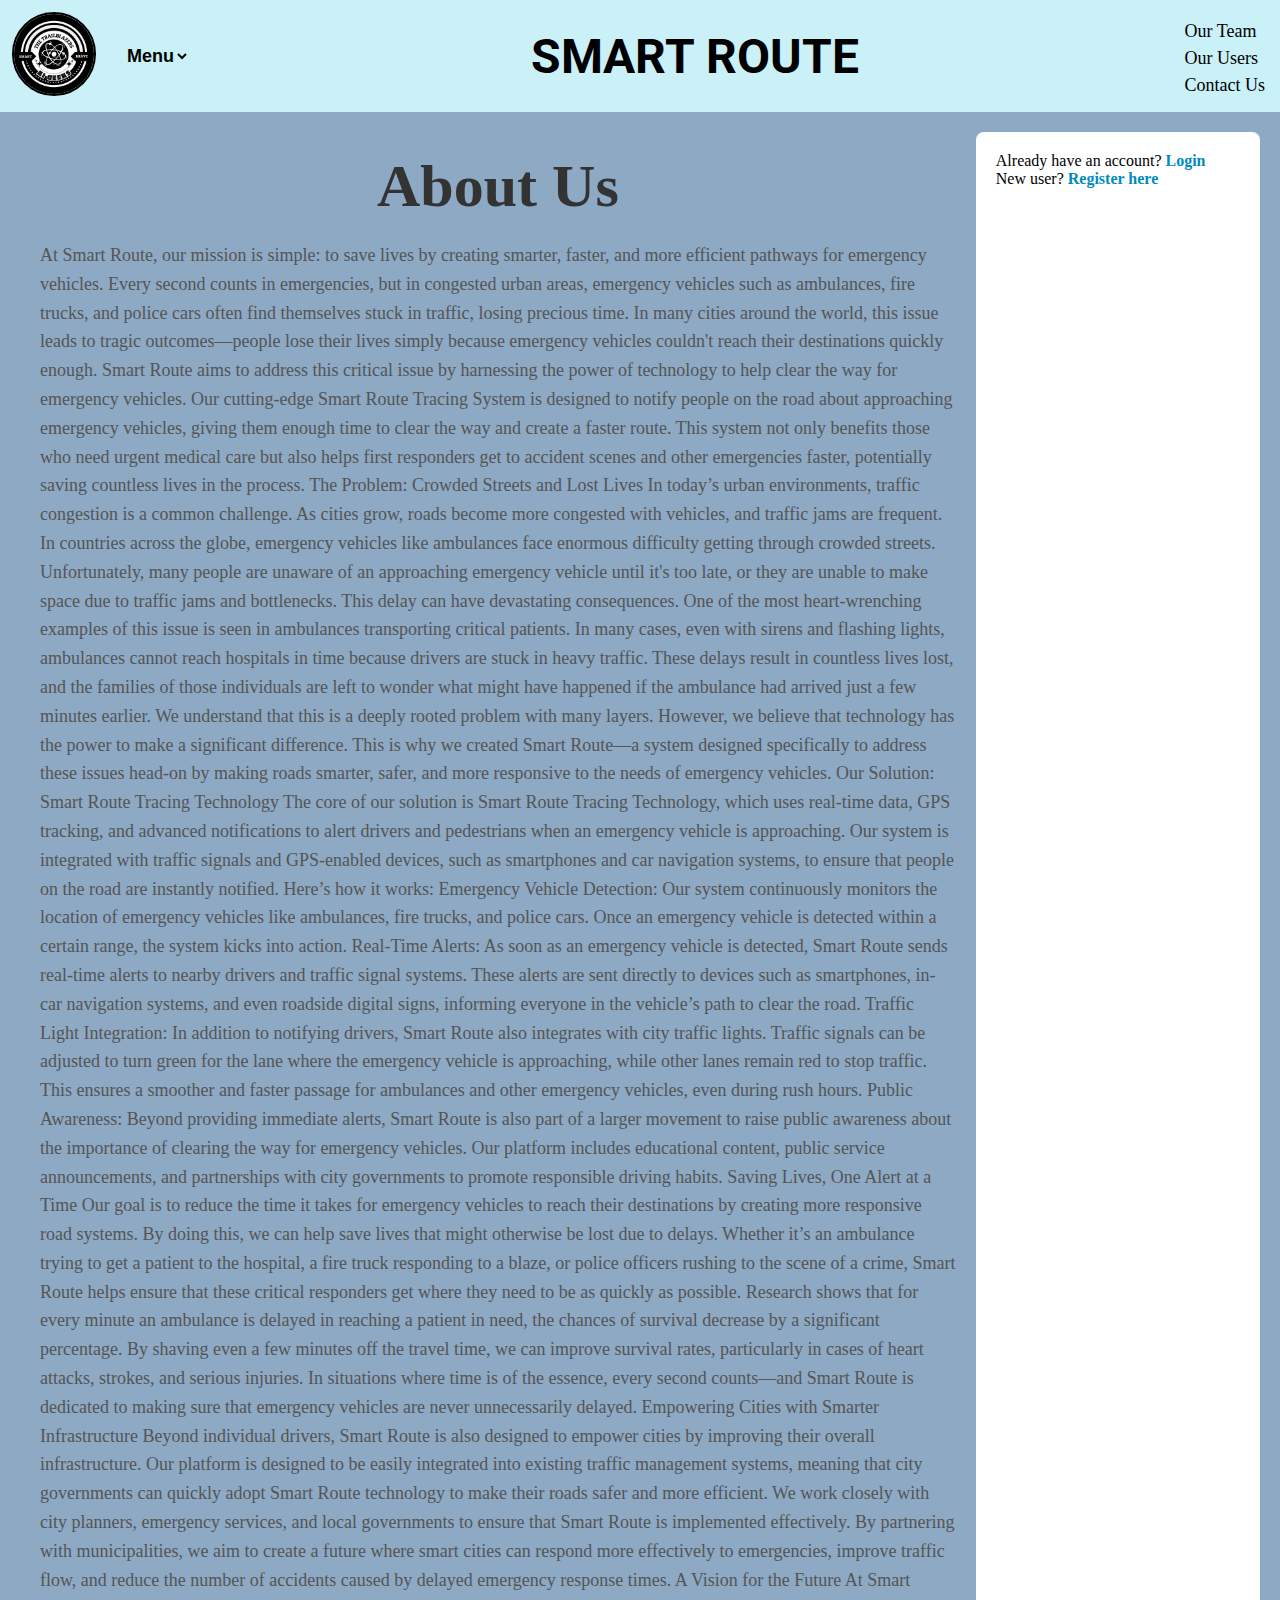
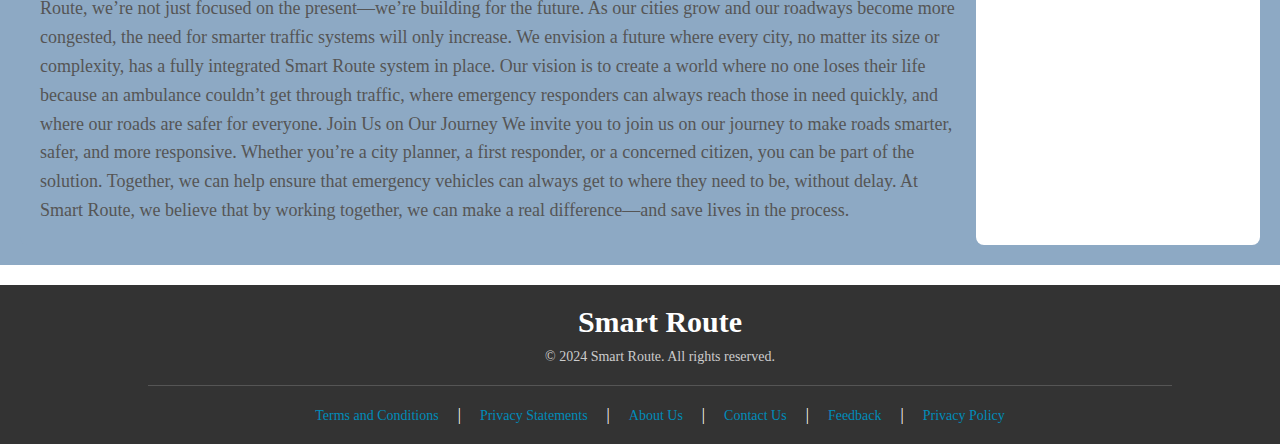
==== index.html @ e802db9f "updated" ====
<!DOCTYPE html>
<html lang="en">

<head>
    <meta charset="UTF-8">
    <meta name="viewport" content="width=device-width, initial-scale=1.0">
    <link rel="stylesheet" href="style.css">
    <link rel="icon" type="image/png" sizes="32x32" href="fav/favicon-32x32.png">
    <link rel="preconnect" href="https://fonts.googleapis.com">
    <link rel="preconnect" href="https://fonts.gstatic.com" crossorigin>
    <link href="https://fonts.googleapis.com/css2?family=Roboto:ital,wght@0,100;0,300;0,400;0,500;0,700;0,900;1,100;1,300;1,400;1,500;1,700;1,900&display=swap" rel="stylesheet">
    <title>Smart Route</title>
</head>

<body>
    <header>
        <nav>
            <div class="logo-class">
                <img src="images util/logo.jpeg" alt="logo">
            </div>
            <div class="menu">
                <select name="Menu" id="menu">
                    <option value="Menu">Menu</option>
                    <option value="1">1</option>
                    <option value="2">2</option>
                    <option value="3">3</option>
                </select>
            </div>
            <h1 class="heading">SMART ROUTE</h1>
            <ul>
                <li><a href="other pages/members.html">Our Team</a></li>
                <li><a href="#service_users">Our Users</a></li>
                <li><a href="contact_us">Contact Us</a></li>
            </ul>
        </nav>
    </header>
    <main>
        <div class="main-container">
            <section class="about-section">
                <h1>About Us</h1>
                <p>At Smart Route, our mission is simple: to save lives by creating smarter, faster, and more efficient pathways for emergency vehicles. Every second counts in emergencies, but in congested urban areas, emergency vehicles such as ambulances, fire trucks, and police cars often find themselves stuck in traffic, losing precious time. In many cities around the world, this issue leads to tragic outcomes—people lose their lives simply because emergency vehicles couldn't reach their destinations quickly enough.
                    Smart Route aims to address this critical issue by harnessing the power of technology to help clear the way for emergency vehicles. Our cutting-edge Smart Route Tracing System is designed to notify people on the road about approaching emergency vehicles, giving them enough time to clear the way and create a faster route. This system not only benefits those who need urgent medical care but also helps first responders get to accident scenes and other emergencies faster, potentially saving countless lives in the process.
            
                    The Problem: Crowded Streets and Lost Lives
                    In today’s urban environments, traffic congestion is a common challenge. As cities grow, roads become more congested with vehicles, and traffic jams are frequent. In countries across the globe, emergency vehicles like ambulances face enormous difficulty getting through crowded streets. Unfortunately, many people are unaware of an approaching emergency vehicle until it's too late, or they are unable to make space due to traffic jams and bottlenecks. This delay can have devastating consequences.
            
                    One of the most heart-wrenching examples of this issue is seen in ambulances transporting critical patients. In many cases, even with sirens and flashing lights, ambulances cannot reach hospitals in time because drivers are stuck in heavy traffic. These delays result in countless lives lost, and the families of those individuals are left to wonder what might have happened if the ambulance had arrived just a few minutes earlier.
            
                    We understand that this is a deeply rooted problem with many layers. However, we believe that technology has the power to make a significant difference. This is why we created Smart Route—a system designed specifically to address these issues head-on by making roads smarter, safer, and more responsive to the needs of emergency vehicles.
            
                    Our Solution: Smart Route Tracing Technology
                    The core of our solution is Smart Route Tracing Technology, which uses real-time data, GPS tracking, and advanced notifications to alert drivers and pedestrians when an emergency vehicle is approaching. Our system is integrated with traffic signals and GPS-enabled devices, such as smartphones and car navigation systems, to ensure that people on the road are instantly notified.
            
                    Here’s how it works:
            
                    Emergency Vehicle Detection: Our system continuously monitors the location of emergency vehicles like ambulances, fire trucks, and police cars. Once an emergency vehicle is detected within a certain range, the system kicks into action.
            
                    Real-Time Alerts: As soon as an emergency vehicle is detected, Smart Route sends real-time alerts to nearby drivers and traffic signal systems. These alerts are sent directly to devices such as smartphones, in-car navigation systems, and even roadside digital signs, informing everyone in the vehicle’s path to clear the road.
            
                    Traffic Light Integration: In addition to notifying drivers, Smart Route also integrates with city traffic lights. Traffic signals can be adjusted to turn green for the lane where the emergency vehicle is approaching, while other lanes remain red to stop traffic. This ensures a smoother and faster passage for ambulances and other emergency vehicles, even during rush hours.
            
                    Public Awareness: Beyond providing immediate alerts, Smart Route is also part of a larger movement to raise public awareness about the importance of clearing the way for emergency vehicles. Our platform includes educational content, public service announcements, and partnerships with city governments to promote responsible driving habits.
            
                    Saving Lives, One Alert at a Time
                    Our goal is to reduce the time it takes for emergency vehicles to reach their destinations by creating more responsive road systems. By doing this, we can help save lives that might otherwise be lost due to delays. Whether it’s an ambulance trying to get a patient to the hospital, a fire truck responding to a blaze, or police officers rushing to the scene of a crime, Smart Route helps ensure that these critical responders get where they need to be as quickly as possible.
            
                    Research shows that for every minute an ambulance is delayed in reaching a patient in need, the chances of survival decrease by a significant percentage. By shaving even a few minutes off the travel time, we can improve survival rates, particularly in cases of heart attacks, strokes, and serious injuries. In situations where time is of the essence, every second counts—and Smart Route is dedicated to making sure that emergency vehicles are never unnecessarily delayed.
            
                    Empowering Cities with Smarter Infrastructure
                    Beyond individual drivers, Smart Route is also designed to empower cities by improving their overall infrastructure. Our platform is designed to be easily integrated into existing traffic management systems, meaning that city governments can quickly adopt Smart Route technology to make their roads safer and more efficient.
            
                    We work closely with city planners, emergency services, and local governments to ensure that Smart Route is implemented effectively. By partnering with municipalities, we aim to create a future where smart cities can respond more effectively to emergencies, improve traffic flow, and reduce the number of accidents caused by delayed emergency response times.
            
                    A Vision for the Future
                    At Smart Route, we’re not just focused on the present—we’re building for the future. As our cities grow and our roadways become more congested, the need for smarter traffic systems will only increase. We envision a future where every city, no matter its size or complexity, has a fully integrated Smart Route system in place.
            
                    Our vision is to create a world where no one loses their life because an ambulance couldn’t get through traffic, where emergency responders can always reach those in need quickly, and where our roads are safer for everyone.
            
                    Join Us on Our Journey
                    We invite you to join us on our journey to make roads smarter, safer, and more responsive. Whether you’re a city planner, a first responder, or a concerned citizen, you can be part of the solution. Together, we can help ensure that emergency vehicles can always get to where they need to be, without delay.
            
                    At Smart Route, we believe that by working together, we can make a real difference—and save lives in the process.
            
                </p> 
            </section>                   
            
            <div class="login-register">
                <p>Already have an account? <a href="other pages/login.html">Login</a></p>
                <p>New user? <a href="other pages/register.html" >Register here</a></p>
            </div>
        </div>

    </main>
    <footer>
        <h2>Smart Route</h2>
        <p>&copy; 2024 Smart Route. All rights reserved.</p>
        
        <hr> <!-- Line separating the content -->
        <div class="footer-list">
            <nav>
                <a href="terms-and-conditions.html">Terms and Conditions</a> |
                <a href="privacy-statements.html">Privacy Statements</a> |
                <a href="about-us.html">About Us</a> |
                <a href="contact-us.html">Contact Us</a> |
                <a href="feedback.html">Feedback</a> |
                <a href="privacy-policy.html">Privacy Policy</a>
            </nav>
        </div>
    </footer>
</body>

</html>
---- style.css ----
*{
    margin: 0;
    padding: 0;
}
header{
    background-color:#caf0f8;
    position: sticky;
    top: 0;
    overflow: hidden;
}
header nav{
    display: flex;
    flex-direction: row;
    flex-wrap: nowrap;
    
}
div.logo-class img{
    margin: 12px;
    height: 5rem;
    width: 5rem;
    border: 2px solid black;
    border-radius: 50%;
    text-align: center;
    display: inline;

}
div.menu{
    margin: auto 15px;
}
select{
    background-color: #caf0f8;
    border: none;
    font-size: large;
    font-weight: bold;
}
h1.heading{
    margin: auto;
    font-weight: bolder;
    font-size: xxx-large;
    font-family: "Roboto", system-ui;
    font-weight: 700;
    font-style: normal;
}
nav ul {
    list-style-type: none;
    font-size: large;
    margin-top: 15px;
    margin-right: 15px;
}
nav ul li{
    margin-top: 6px;
}
nav ul li a{
    text-decoration: none;
    color: black;
}
/* main section */
main {
    background-color:#8da9c4;
    margin: 0;
    padding: 0;
}
.main-container {
    display: flex;
    justify-content: space-between; 
    padding: 20px;
  
}
.about-section {
    background-color: #fff;
    padding: 20px;
    border-radius: 8px;
    width: 75%; 
    background-color:#8da9c4;
}
.about-section h1 {
    font-size: 60px;
    color: #333;
    margin: 0 0 20px 0;
    text-align: center;
}
.about-section p {
    font-size: 18px;
    line-height: 1.6;
    color: #555;
}
.login-register {
    background-color: #fff;
    padding: 20px;
    border-radius: 8px;
    width: 20%; 
}
.login-register a {
    color: #008cba;
    text-decoration: none;
    font-weight: bold;
}

.login-register a:hover {
    text-decoration: underline;
}


/*footer*/
footer {
    background-color: #333;
    color: #fff;
    text-align: center;
    padding: 20px;
    margin-top: 20px;
    width: 100%;
}
footer h2 {
    font-size: 30px; 
    margin: 0;
    padding: 0;
    color: #ffffff;
}
footer p {
    margin: 10px 0;
    font-size: 14px;
    color: #cccccc;
}

footer hr {
    border: 0;
    height: 1px;
    background-color: #555;
    margin: 20px auto; 
    width: 80%; 
}


footer nav {
    text-align: center; 
}

footer nav a {
    color: #008cba;
    text-decoration: none;
    font-size: 14px;
    margin: 0 15px;
    display: inline-block;
}

footer nav a:hover {
    text-decoration: underline;
    color: #ffffff;
}

footer nav {
    margin-top: 10px;
}


@media (max-width: 600px) {
    footer h2 {
        font-size: 24px; 
    }
    
    footer nav a {
        display: block;
        margin: 5px 0;
    }

    footer hr {
        width: 90%; 
    }
}
div.footer-list{
    width: 57%;
    margin: auto;
}
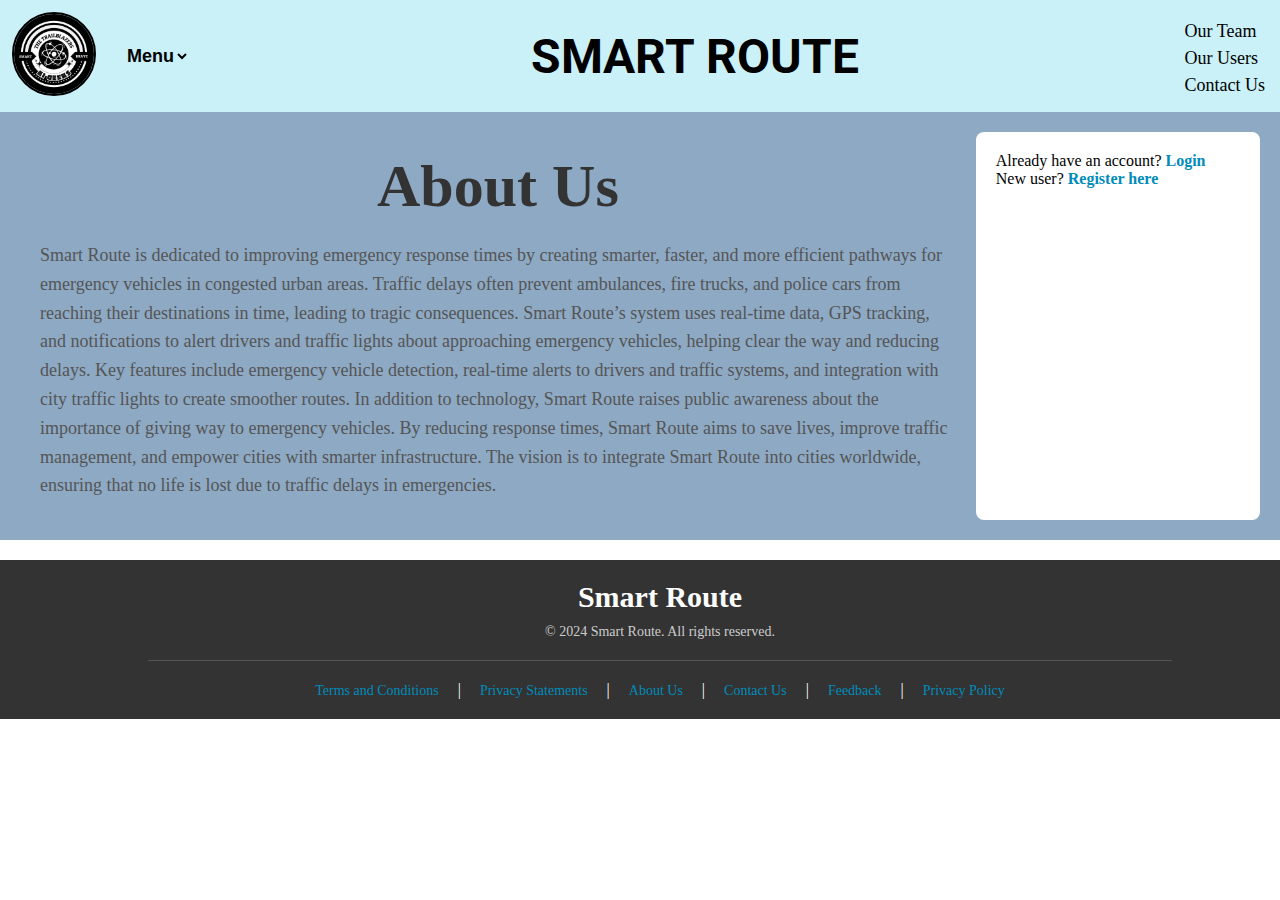
==== commit 73cda4a9: "description" ====
--- a/index.html
+++ b/index.html
@@ -38,50 +38,12 @@
         <div class="main-container">
             <section class="about-section">
                 <h1>About Us</h1>
-                <p>At Smart Route, our mission is simple: to save lives by creating smarter, faster, and more efficient pathways for emergency vehicles. Every second counts in emergencies, but in congested urban areas, emergency vehicles such as ambulances, fire trucks, and police cars often find themselves stuck in traffic, losing precious time. In many cities around the world, this issue leads to tragic outcomes—people lose their lives simply because emergency vehicles couldn't reach their destinations quickly enough.
-                    Smart Route aims to address this critical issue by harnessing the power of technology to help clear the way for emergency vehicles. Our cutting-edge Smart Route Tracing System is designed to notify people on the road about approaching emergency vehicles, giving them enough time to clear the way and create a faster route. This system not only benefits those who need urgent medical care but also helps first responders get to accident scenes and other emergencies faster, potentially saving countless lives in the process.
-            
-                    The Problem: Crowded Streets and Lost Lives
-                    In today’s urban environments, traffic congestion is a common challenge. As cities grow, roads become more congested with vehicles, and traffic jams are frequent. In countries across the globe, emergency vehicles like ambulances face enormous difficulty getting through crowded streets. Unfortunately, many people are unaware of an approaching emergency vehicle until it's too late, or they are unable to make space due to traffic jams and bottlenecks. This delay can have devastating consequences.
-            
-                    One of the most heart-wrenching examples of this issue is seen in ambulances transporting critical patients. In many cases, even with sirens and flashing lights, ambulances cannot reach hospitals in time because drivers are stuck in heavy traffic. These delays result in countless lives lost, and the families of those individuals are left to wonder what might have happened if the ambulance had arrived just a few minutes earlier.
-            
-                    We understand that this is a deeply rooted problem with many layers. However, we believe that technology has the power to make a significant difference. This is why we created Smart Route—a system designed specifically to address these issues head-on by making roads smarter, safer, and more responsive to the needs of emergency vehicles.
-            
-                    Our Solution: Smart Route Tracing Technology
-                    The core of our solution is Smart Route Tracing Technology, which uses real-time data, GPS tracking, and advanced notifications to alert drivers and pedestrians when an emergency vehicle is approaching. Our system is integrated with traffic signals and GPS-enabled devices, such as smartphones and car navigation systems, to ensure that people on the road are instantly notified.
-            
-                    Here’s how it works:
-            
-                    Emergency Vehicle Detection: Our system continuously monitors the location of emergency vehicles like ambulances, fire trucks, and police cars. Once an emergency vehicle is detected within a certain range, the system kicks into action.
-            
-                    Real-Time Alerts: As soon as an emergency vehicle is detected, Smart Route sends real-time alerts to nearby drivers and traffic signal systems. These alerts are sent directly to devices such as smartphones, in-car navigation systems, and even roadside digital signs, informing everyone in the vehicle’s path to clear the road.
-            
-                    Traffic Light Integration: In addition to notifying drivers, Smart Route also integrates with city traffic lights. Traffic signals can be adjusted to turn green for the lane where the emergency vehicle is approaching, while other lanes remain red to stop traffic. This ensures a smoother and faster passage for ambulances and other emergency vehicles, even during rush hours.
-            
-                    Public Awareness: Beyond providing immediate alerts, Smart Route is also part of a larger movement to raise public awareness about the importance of clearing the way for emergency vehicles. Our platform includes educational content, public service announcements, and partnerships with city governments to promote responsible driving habits.
-            
-                    Saving Lives, One Alert at a Time
-                    Our goal is to reduce the time it takes for emergency vehicles to reach their destinations by creating more responsive road systems. By doing this, we can help save lives that might otherwise be lost due to delays. Whether it’s an ambulance trying to get a patient to the hospital, a fire truck responding to a blaze, or police officers rushing to the scene of a crime, Smart Route helps ensure that these critical responders get where they need to be as quickly as possible.
-            
-                    Research shows that for every minute an ambulance is delayed in reaching a patient in need, the chances of survival decrease by a significant percentage. By shaving even a few minutes off the travel time, we can improve survival rates, particularly in cases of heart attacks, strokes, and serious injuries. In situations where time is of the essence, every second counts—and Smart Route is dedicated to making sure that emergency vehicles are never unnecessarily delayed.
-            
-                    Empowering Cities with Smarter Infrastructure
-                    Beyond individual drivers, Smart Route is also designed to empower cities by improving their overall infrastructure. Our platform is designed to be easily integrated into existing traffic management systems, meaning that city governments can quickly adopt Smart Route technology to make their roads safer and more efficient.
-            
-                    We work closely with city planners, emergency services, and local governments to ensure that Smart Route is implemented effectively. By partnering with municipalities, we aim to create a future where smart cities can respond more effectively to emergencies, improve traffic flow, and reduce the number of accidents caused by delayed emergency response times.
-            
-                    A Vision for the Future
-                    At Smart Route, we’re not just focused on the present—we’re building for the future. As our cities grow and our roadways become more congested, the need for smarter traffic systems will only increase. We envision a future where every city, no matter its size or complexity, has a fully integrated Smart Route system in place.
-            
-                    Our vision is to create a world where no one loses their life because an ambulance couldn’t get through traffic, where emergency responders can always reach those in need quickly, and where our roads are safer for everyone.
-            
-                    Join Us on Our Journey
-                    We invite you to join us on our journey to make roads smarter, safer, and more responsive. Whether you’re a city planner, a first responder, or a concerned citizen, you can be part of the solution. Together, we can help ensure that emergency vehicles can always get to where they need to be, without delay.
-            
-                    At Smart Route, we believe that by working together, we can make a real difference—and save lives in the process.
-            
-                </p> 
+                <p>
+                    Smart Route is dedicated to improving emergency response times by creating smarter, faster, and more efficient pathways for emergency vehicles in congested urban areas. Traffic delays often prevent ambulances, fire trucks, and police cars from reaching their destinations in time, leading to tragic consequences. Smart Route’s system uses real-time data, GPS tracking, and notifications to alert drivers and traffic lights about approaching emergency vehicles, helping clear the way and reducing delays.
+
+                    Key features include emergency vehicle detection, real-time alerts to drivers and traffic systems, and integration with city traffic lights to create smoother routes. In addition to technology, Smart Route raises public awareness about the importance of giving way to emergency vehicles. By reducing response times, Smart Route aims to save lives, improve traffic management, and empower cities with smarter infrastructure.
+
+                    The vision is to integrate Smart Route into cities worldwide, ensuring that no life is lost due to traffic delays in emergencies. </p> 
             </section>                   
             
             <div class="login-register">
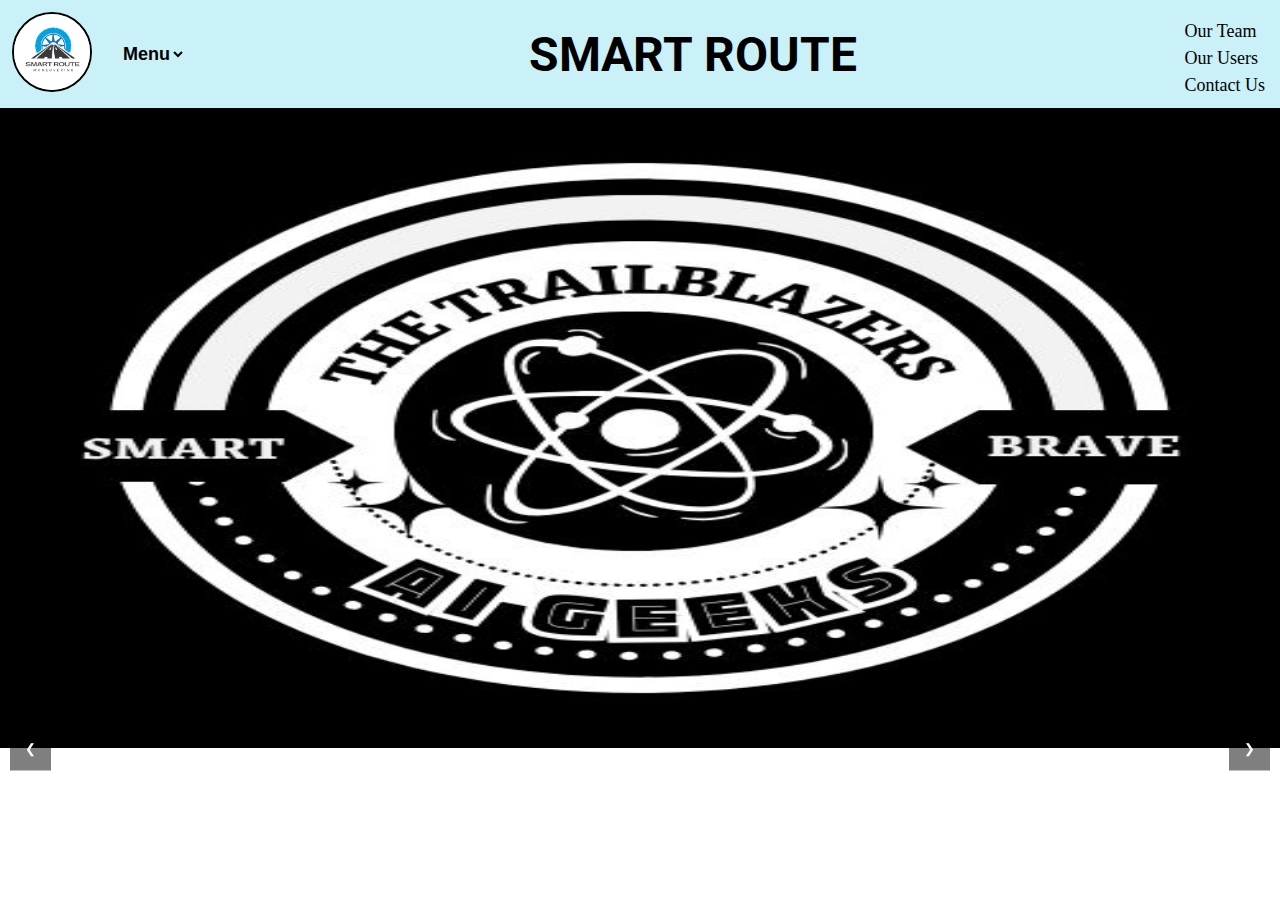
==== commit 89166e9d: "updated code" ====
--- a/index.html
+++ b/index.html
@@ -5,6 +5,7 @@
     <meta charset="UTF-8">
     <meta name="viewport" content="width=device-width, initial-scale=1.0">
     <link rel="stylesheet" href="style.css">
+    <script src="script.js"></script>
     <link rel="icon" type="image/png" sizes="32x32" href="fav/favicon-32x32.png">
     <link rel="preconnect" href="https://fonts.googleapis.com">
     <link rel="preconnect" href="https://fonts.gstatic.com" crossorigin>
@@ -16,7 +17,7 @@
     <header>
         <nav>
             <div class="logo-class">
-                <img src="images util/logo.jpeg" alt="logo">
+                <img src="images util/main logo.jpeg" alt="logo">
             </div>
             <div class="menu">
                 <select name="Menu" id="menu">
@@ -34,6 +35,30 @@
             </ul>
         </nav>
     </header>
+
+    <!-- slider container -->
+    <div class="slider">
+        <div class="slides">
+            <!-- Image 1 -->
+            <div class="slide">
+                <img src="images util/logo.jpeg" alt="Slide 1">
+            </div>
+            <!-- Image 2 -->
+            <div class="slide">
+                <img src="images util/main logo.jpeg" alt="Slide 2">
+            </div>
+            <!-- Image 3 -->
+            <div class="slide">
+                <img src="images util/logo.jpeg" alt="Slide 3">
+            </div>
+        </div>
+    
+        <!-- Next and Previous buttons -->
+        <button class="prev" onclick="moveSlide(-1)">&#10094;</button>
+        <button class="next" onclick="moveSlide(1)">&#10095;</button>
+    </div>
+    
+
     <main>
         <div class="main-container">
             <section class="about-section">
--- a/style.css
+++ b/style.css
@@ -7,6 +7,7 @@
     position: sticky;
     top: 0;
     overflow: hidden;
+    z-index: 1000;
 }
 header nav{
     display: flex;
@@ -170,4 +171,60 @@
 div.footer-list{
     width: 57%;
     margin: auto;
-}+}
+
+/* slider container */
+.slider {
+    position: fixed;
+    max-width: 100%;
+    margin: auto;
+    overflow: hidden;
+    box-sizing: border-box;
+}
+
+.slides {
+    display: flex;
+    transition: transform 0.5s ease-in-out;
+    box-sizing: border-box;
+}
+
+.slide {
+    min-width: 100%;
+    transition: opacity 1s ease;
+    box-sizing: border-box;
+}
+
+img {
+    width: 100%;
+    height: 50%;
+    display: block;
+    box-sizing: border-box;
+}
+
+.prev, .next {
+    position: absolute;
+    top: 50%;
+    background-color: rgba(0,0,0,0.5);
+    color: white;
+    border: none;
+    padding: 15px;
+    cursor: pointer;
+    transform: translateY(-50%);
+    z-index: 100;
+}
+
+.prev {
+    left: 10px;
+}
+
+.next {
+    right: 10px;
+}
+
+.prev:hover, .next:hover {
+    background-color: rgba(0,0,0,0.8);
+}
+
+
+
+ 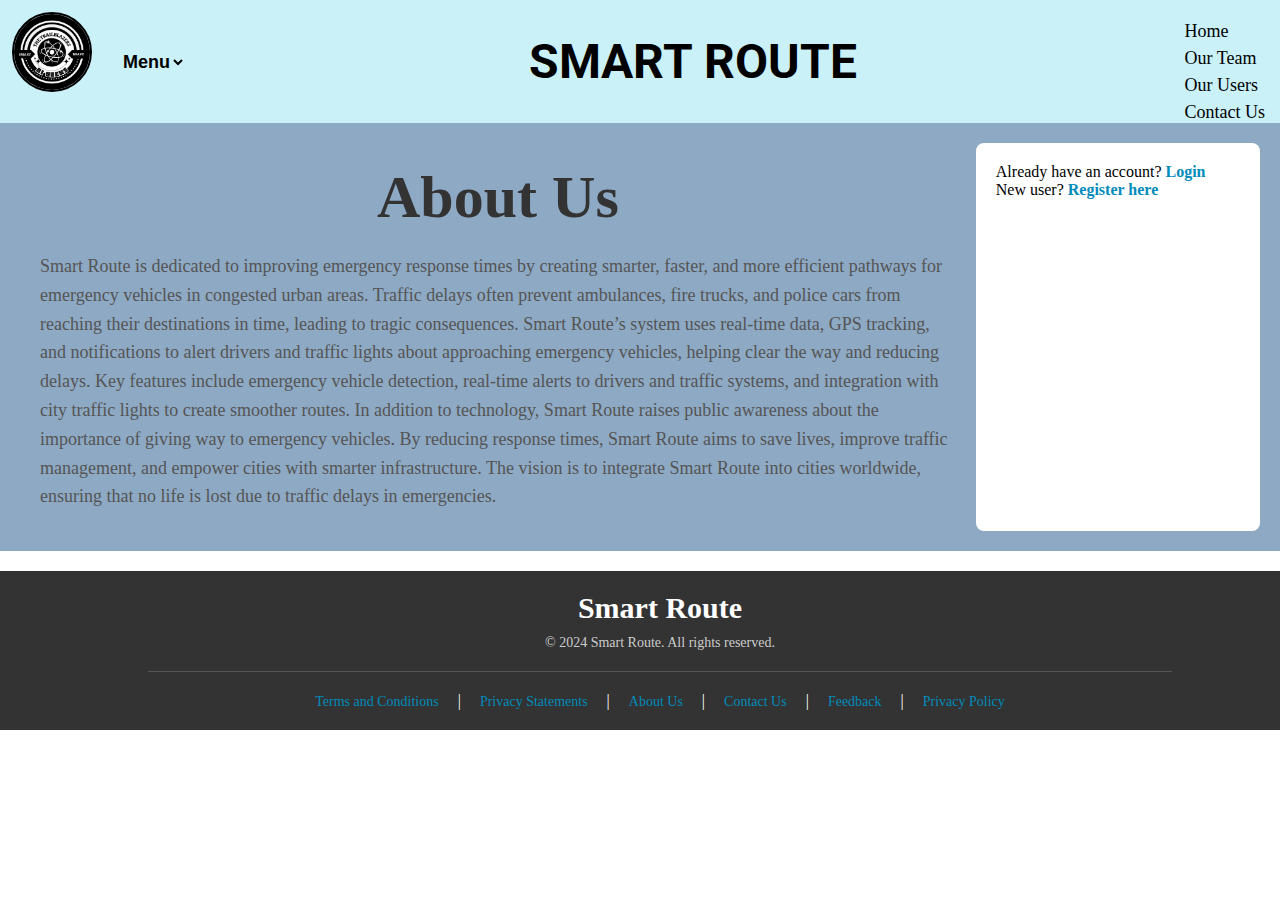
==== commit 31d5e3b0: "." ====
--- a/index.html
+++ b/index.html
@@ -5,7 +5,6 @@
     <meta charset="UTF-8">
     <meta name="viewport" content="width=device-width, initial-scale=1.0">
     <link rel="stylesheet" href="style.css">
-    <script src="script.js"></script>
     <link rel="icon" type="image/png" sizes="32x32" href="fav/favicon-32x32.png">
     <link rel="preconnect" href="https://fonts.googleapis.com">
     <link rel="preconnect" href="https://fonts.gstatic.com" crossorigin>
@@ -17,7 +16,7 @@
     <header>
         <nav>
             <div class="logo-class">
-                <img src="images util/main logo.jpeg" alt="logo">
+                <img src="images util/logo.jpeg" alt="logo">
             </div>
             <div class="menu">
                 <select name="Menu" id="menu">
@@ -29,36 +28,13 @@
             </div>
             <h1 class="heading">SMART ROUTE</h1>
             <ul>
+                <li><a href="index.html">Home</a></li>
                 <li><a href="other pages/members.html">Our Team</a></li>
                 <li><a href="#service_users">Our Users</a></li>
                 <li><a href="contact_us">Contact Us</a></li>
             </ul>
         </nav>
     </header>
-
-    <!-- slider container -->
-    <div class="slider">
-        <div class="slides">
-            <!-- Image 1 -->
-            <div class="slide">
-                <img src="images util/logo.jpeg" alt="Slide 1">
-            </div>
-            <!-- Image 2 -->
-            <div class="slide">
-                <img src="images util/main logo.jpeg" alt="Slide 2">
-            </div>
-            <!-- Image 3 -->
-            <div class="slide">
-                <img src="images util/logo.jpeg" alt="Slide 3">
-            </div>
-        </div>
-    
-        <!-- Next and Previous buttons -->
-        <button class="prev" onclick="moveSlide(-1)">&#10094;</button>
-        <button class="next" onclick="moveSlide(1)">&#10095;</button>
-    </div>
-    
-
     <main>
         <div class="main-container">
             <section class="about-section">
@@ -88,7 +64,7 @@
                 <a href="terms-and-conditions.html">Terms and Conditions</a> |
                 <a href="privacy-statements.html">Privacy Statements</a> |
                 <a href="about-us.html">About Us</a> |
-                <a href="contact-us.html">Contact Us</a> |
+                <a href="contactus.html">Contact Us</a> |
                 <a href="feedback.html">Feedback</a> |
                 <a href="privacy-policy.html">Privacy Policy</a>
             </nav>
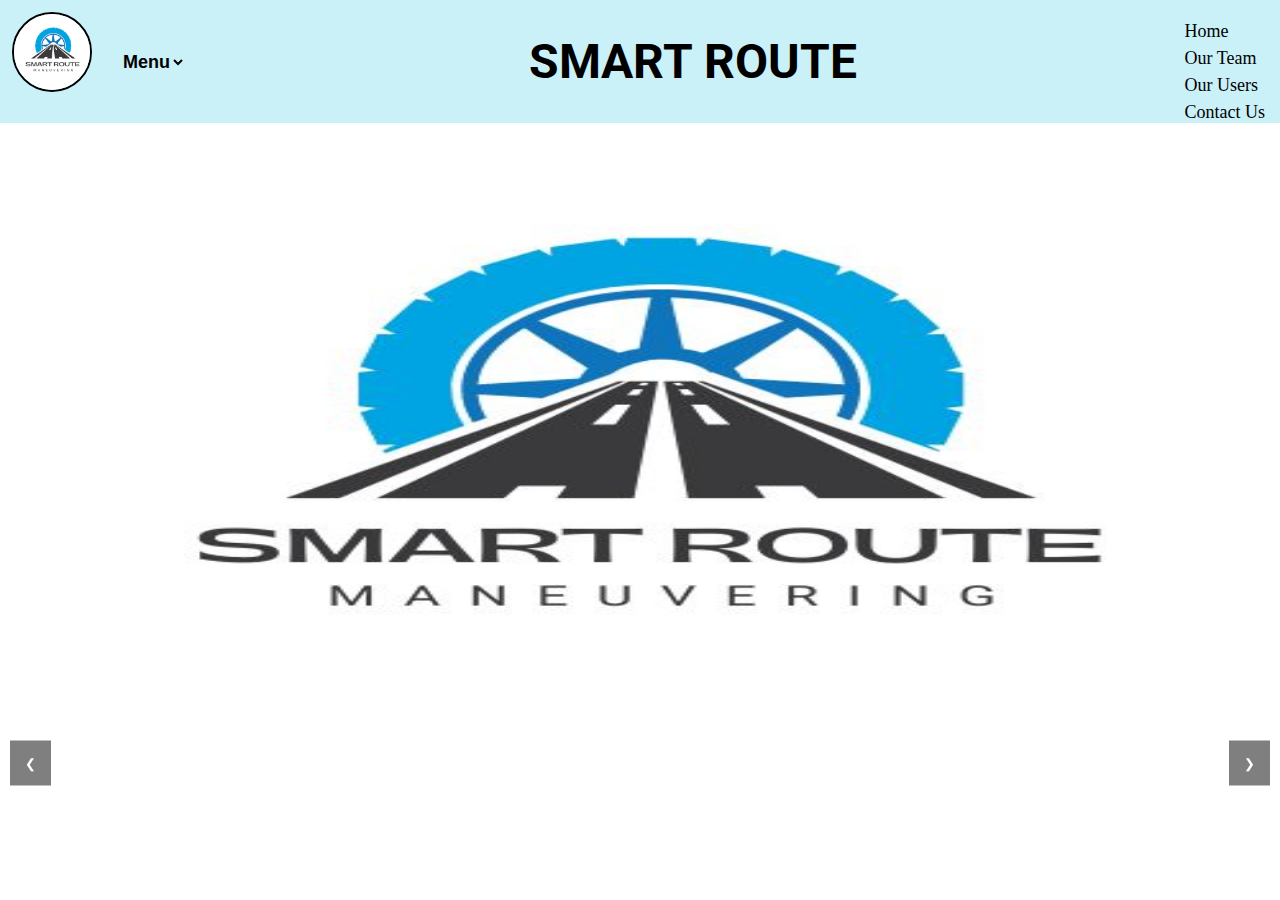
==== commit 66088ab1: "Merge 485de1544cb8225ec51fb4318d0263250d671dba into 5b6b8e326cf652fbf2eef52c314d10c86b7aab01" ====
--- a/index.html
+++ b/index.html
@@ -5,6 +5,7 @@
     <meta charset="UTF-8">
     <meta name="viewport" content="width=device-width, initial-scale=1.0">
     <link rel="stylesheet" href="style.css">
+    <script src="script.js"></script>
     <link rel="icon" type="image/png" sizes="32x32" href="fav/favicon-32x32.png">
     <link rel="preconnect" href="https://fonts.googleapis.com">
     <link rel="preconnect" href="https://fonts.gstatic.com" crossorigin>
@@ -16,7 +17,7 @@
     <header>
         <nav>
             <div class="logo-class">
-                <img src="images util/logo.jpeg" alt="logo">
+                <img src="images util/main logo.jpeg" alt="logo">
             </div>
             <div class="menu">
                 <select name="Menu" id="menu">
@@ -35,6 +36,30 @@
             </ul>
         </nav>
     </header>
+
+    <!-- slider container -->
+    <div class="slider">
+        <div class="slides">
+            <!-- Image 1 -->
+            <div class="slide">
+                <img src="images util/logo.jpeg" alt="Slide 1">
+            </div>
+            <!-- Image 2 -->
+            <div class="slide">
+                <img src="images util/main logo.jpeg" alt="Slide 2">
+            </div>
+            <!-- Image 3 -->
+            <div class="slide">
+                <img src="images util/logo.jpeg" alt="Slide 3">
+            </div>
+        </div>
+    
+        <!-- Next and Previous buttons -->
+        <button class="prev" onclick="moveSlide(-1)">&#10094;</button>
+        <button class="next" onclick="moveSlide(1)">&#10095;</button>
+    </div>
+    
+
     <main>
         <div class="main-container">
             <section class="about-section">
